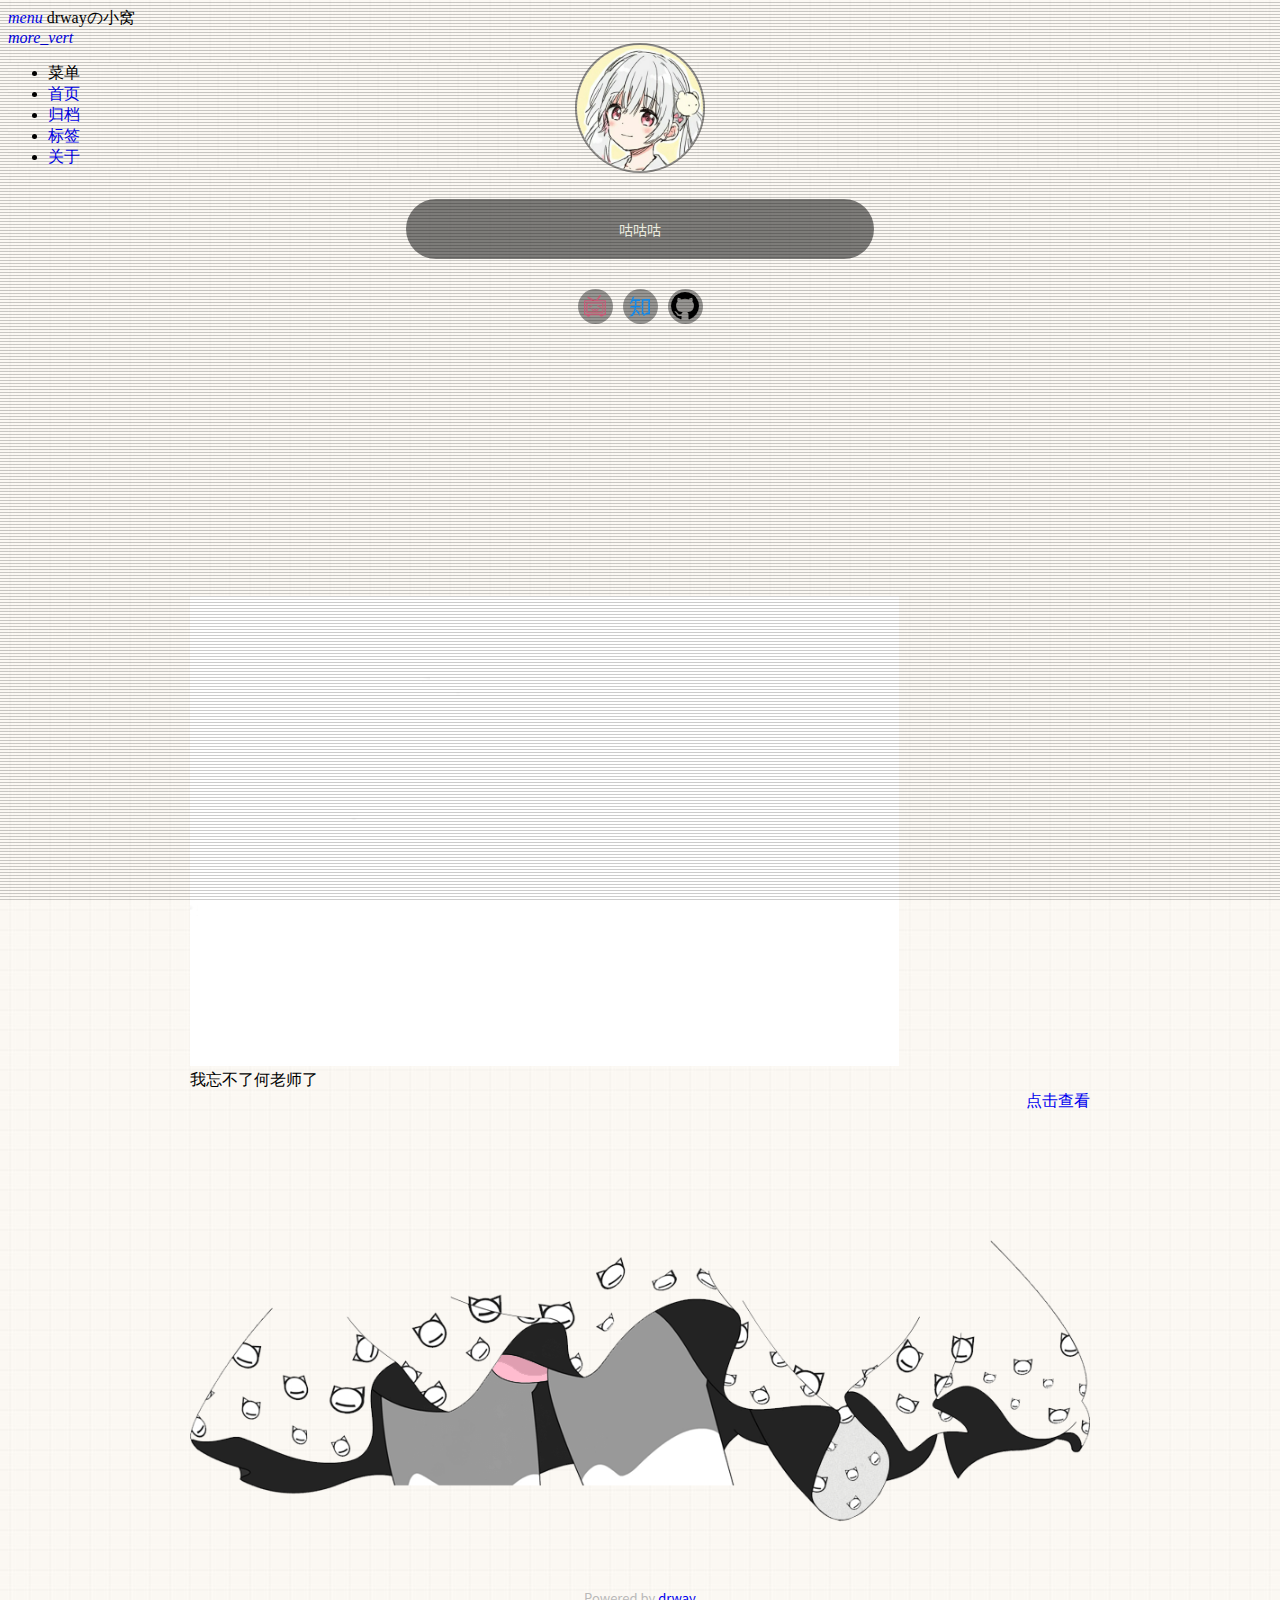
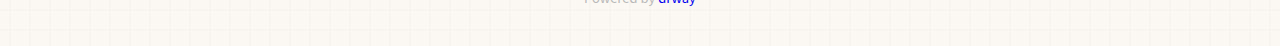
==== index.html @ 42f9bc0c "update from gridea: 2021-07-27 23:20:46" ====
<!DOCTYPE html>
<html lang="en">
<head>
    <meta charset="UTF-8">
    <title>drwayの小窝</title>
    <meta name="viewport" content="width=device-width, initial-scale=1.0,maximum-scale=1.0, user-scalable=no"/>
    <meta http-equiv="X-UA-Compatible" content="IE=edge,chrome=1"/>
    <meta name="renderer" content="webkit">
    <meta http-equiv="Cache-Control" content="no-siteapp"/>
    <link rel="stylesheet" href="/styles/main.css">
    <link rel="stylesheet" href="//cdnjs.loli.net/ajax/libs/mdui/0.4.3/css/mdui.min.css">
    <link rel="stylesheet" href="/media/css/index.css">
    <link rel="stylesheet" href="/media/live2d/css/live2d.css" />
    
    <style>
        #centerbg{
            background-image: url();
        }
    </style>
</head>
<body class=" mdui-loaded">
<header class="mdui-toolbar mdui-color-theme mdui-appbar-fixed mdui-appbar-scroll-toolbar-hide" style="z-index: 1000">
    <a href="javascript:;" mdui-drawer="{target: '#left-drawer',overlay:true}" class="mdui-btn mdui-btn-icon"><i class="mdui-icon material-icons">menu</i></a>
    <span class="mdui-typo-title">drwayの小窝</span>
    <div class="mdui-toolbar-spacer"></div>
<!--    <a href="javascript:history.go(0);" class="mdui-btn mdui-btn-icon"><i class="mdui-icon material-icons">search</i></a>-->
    <a href="javascript:;" class="mdui-btn mdui-btn-icon"><i class="mdui-icon material-icons">more_vert</i></a>
</header>
<div class="meteor">
    <div class="red" style="left:600px;"></div>
    <div class="orange" style="left:700px;"></div>
    <div class="yellow" style="left:900px;"></div>
    <div class="green" style="left:1100px;"></div>
    <div class="cyan" style="left:1260px;"></div>
    <div class="blue" style="left:1400px;"></div>
    <div class="purple" style="left:1500px;"></div>
    <div class="red" style="left:0px;"></div>
    <div class="orange" style="left:100px;"></div>
    <div class="yellow" style="left:300px;"></div>
    <div class="green" style="left:500px;"></div>
    <div class="cyan" style="left:660px;"></div>
    <div class="blue" style="left:800px;"></div>
    <div class="purple" style="left:900px;"></div>
    <div class="red" style="left:1200px;"></div>
    <div class="orange" style="left:1300px;"></div>
    <div class="yellow" style="left:1500px;"></div>
    <div class="green" style="left:1700px;"></div>
    <div class="cyan" style="left:1860px;"></div>
    <div class="blue" style="left:2000px;"></div>
    <div class="purple" style="left:2100px;"></div>
</div>
<div class="mdui-drawer mdui-color-white mdui-drawer-full-height mdui-drawer-close" id="left-drawer">
    <ul class="mdui-list">
        <li class="mdui-subheader">菜单</li>
        
        <li class="mdui-list-item mdui-ripple">
            <a href="/" class="mdui-list-item-content">首页</a>
        </li>
        
        <li class="mdui-list-item mdui-ripple">
            <a href="/archives" class="mdui-list-item-content">归档</a>
        </li>
        
        <li class="mdui-list-item mdui-ripple">
            <a href="/tags" class="mdui-list-item-content">标签</a>
        </li>
        
        <li class="mdui-list-item mdui-ripple">
            <a href="/post/about" class="mdui-list-item-content">关于</a>
        </li>
        
    </ul>
</div>

<div class="headertop filter-grid" style="height: auto">
    <figure id="centerbg" class="centerbg" style="">
        <div class="focusinfo">
            <div class="header-tou">
                <a href=">">
                    <img src="/images/avatar.png">
                </a>
            </div>
            <div class="header-info">
                <p>咕咕咕</p>
            </div>
            <div class="top-social">
                
                
                <li>
                    <a href="https://space.bilibili.com/345876414" target="_blank" class="social-bili" title="bilibili">
                        <div class="www" id="bilibili"></div>
                    </a>
                </li>
                
                
                 
                <li>
                    <a href="https://www.zhihu.com/people/z-w-55" target="_blank" class="social-bili" title="zhihu">
                        <div class="www" id="zhihu"></div>
                    </a>
                </li>
                
                
                
                <li>
                    <a href="https://github.com/drway/" target="_blank" class="social-wangyiyun" title="Twitter">
                        <div class="www" id="github"></div>
                    </a>
                </li>
                
                
                

            </div>
        </div>
    </figure>
</div>
<div class="mdui-container">
    <div class="mdui-row mdui-row-gapless">
        <div class="k-container">
            <div class="head_card-offset"></div>
            <div class="head_card-offset"></div>
            
    <div class="mdui-card">
        <div class="mdui-card-media">
            <img src="https://drway.github.io/media/img/bai.jpg"/>
            <div class="mdui-card-media-covered">
                <div class="mdui-card-primary">
                    <div class="mdui-card-primary-title">我忘不了何老师了</div>
                    <div class="mdui-card-primary-subtitle"></div>
                </div>
                <div class="mdui-card-actions" style="float:right;">
                    <a href="https://drway.github.io/post/wo-wang-bu-liao-he-lao-shi-liao/" class="mdui-btn mdui-ripple mdui-ripple-white">点击查看</a>
                </div>
            </div>
        </div>
    </div>
    <div class="head_card-offset"></div>


        </div>
    </div>
    <div class="mdui-row">
    </div>
</div>
<footer class="mdui-container footer ">
    <div class="head_card-offset"></div>
    <div class="mdui-row mdui-row-gapless">
        <div class="k-container">
            <img width="100%" src="/media/img/skirt.png">
        </div>
    </div>

    <div class="site-info">
        Powered by <a href="https://github.com/drway/" target="_blank">drway</a>
    </div>
</footer>
<div id="landlord" style="left:5px;bottom:0px;">
    <div class="message" style="opacity:0"></div>
    <canvas id="live2d" width="500" height="560" class="live2d"></canvas>
    <div class="live_talk_input_body">
        <div class="live_talk_input_name_body">
            <input name="name" type="text" class="live_talk_name white_input" id="AIuserName" autocomplete="off" placeholder="你的名字" />
        </div>
        <div class="live_talk_input_text_body">
            <input name="talk" type="text" class="live_talk_talk white_input" id="AIuserText" autocomplete="off" placeholder="要和我聊什么呀？"/>
            <button type="button" class="live_talk_send_btn" id="talk_send">发送</button>
        </div>
    </div>
    <input name="live_talk" id="live_talk" value="1" type="hidden" />
    <div class="live_ico_box">
        <div class="live_ico_item type_info" id="showInfoBtn"></div>
        <div class="live_ico_item type_talk" id="showTalkBtn"></div>
        <div class="live_ico_item type_music" id="musicButton"></div>
        <div class="live_ico_item type_youdu" id="youduButton"></div>
        <div class="live_ico_item type_quit" id="hideButton"></div>
        <input name="live_statu_val" id="live_statu_val" value="0" type="hidden" />
        <audio src="" style="display:none;" id="live2d_bgm" data-bgm="0" preload="none"></audio>
        <input name="live2dBGM" value="https://img.apa70.com/123.mp3" type="hidden">
        <input name="live2dBGM" value="https://img.apa70.com/123.mp3" type="hidden">
        <input id="duType" value="douqilai,l2d_caihong" type="hidden">
    </div>
</div>
<div id="open_live2d">召唤伊斯特瓦尔</div>
<script>
    var message_Path = '/media/live2d/';//资源目录，如果目录不对请更改
    var talkAPI = "";//如果有类似图灵机器人的聊天接口请填写接口路径
</script>
<!--<script src="/media/js/jquery-3.3.1.min.js"></script>-->
<script src="//apps.bdimg.com/libs/jquery/2.1.4/jquery.min.js"></script>
<script type="text/javascript" src="/media/live2d/js/live2d.js"></script>
<script type="text/javascript" src="/media/live2d/js/message.js"></script>

</body>
<script src="//cdnjs.loli.net/ajax/libs/mdui/0.4.3/js/mdui.min.js"></script>
<script src="/media/js/index.js"></script>
</html>
---- styles/main.css ----
body {
  background: #edeff0 url(../media/img/bg_01.jpg);
}
a {
  text-decoration: none;
}
.k-container {
  margin: 0 auto;
  width: 100%;
  max-width: 900px;
  flex-shrink: 0;
}
.head_card-offset {
  padding-top: 65px;
}
.site-info {
  position: relative;
  padding: 2.5%;
  text-align: center;
  font-size: 13px;
  color: #B9B9B9;
  font-family: -apple-system, BlinkMacSystemFont, Helvetica Neue, PingFang SC, Microsoft YaHei, Source Han Sans SC, Noto Sans CJK SC, WenQuanYi Micro Hei, sans-serif;
}
.doc-footer-nav {
  height: 96px;
}
.doc-footer-nav-left {
  text-align: left;
}
.doc-footer-nav-left,
.doc-footer-nav-right {
  height: 96px;
}
.doc-footer-nav-text {
  box-sizing: border-box;
  display: inline-block;
  font-size: 20px;
  font-weight: 500;
  -webkit-font-smoothing: antialiased;
  height: 100%;
  line-height: 24px;
  padding-top: 24px;
  width: 100%;
}
.doc-footer-nav-left .mdui-icon {
  float: left;
  margin-right: 10px;
}
.doc-footer-nav-text .mdui-icon {
  padding-top: 23px;
  width: 24px;
}
.doc-footer-nav-text .doc-footer-nav-direction {
  font-size: 15px;
  line-height: 18px;
  margin-bottom: 1px;
  opacity: 0.55;
}
.doc-footer-nav-left .doc-footer-nav-chapter {
  margin-left: 34px;
}
.doc-footer-nav-right .mdui-icon {
  float: right;
  margin-left: 10px;
}
.doc-footer-nav-right {
  text-align: right;
}
.doc-footer-nav-left,
.doc-footer-nav-right {
  height: 96px;
}
.doc-footer-nav-text {
  box-sizing: border-box;
  display: inline-block;
  font-size: 20px;
  font-weight: 500;
  -webkit-font-smoothing: antialiased;
  height: 100%;
  line-height: 24px;
  padding-top: 24px;
  width: 100%;
}
.doc-footer-nav-text .doc-footer-nav-direction {
  font-size: 15px;
  line-height: 18px;
  margin-bottom: 1px;
  opacity: 0.55;
}
.doc-footer-nav-right .doc-footer-nav-chapter {
  margin-right: 34px;
}
---- media/css/index.css ----
.mdui-drawer{
    background-color: #edeff0;
    background: url(../img/bg_01.jpg);
}

.head_card-offset{
    padding-top: 65px;
}

/*.centerbg:before{
    content: ' ';
    position: fixed;
    z-index: -1;
    top: 0;
    right: 0;
    bottom: 0;
    left: 0;
    background: url(../img/centerbg.jpg) center 0 no-repeat;
    background-size: cover;
}*/

.centerbg{
    background-image: url(../img/centerbg.jpg);
    margin:0;
    background-attachment: fixed;
    background-size: cover;
    background-position: 80%;
}

.focusinfo {
    position: relative;
    max-width: 800px;
    padding: 0 10px;
    top: 49.3%;
    left: 50%;
    /*transform: translate(-50%,-50%);*/
    -webkit-transform: translate(-50%, -50%);
    text-align: center;
    z-index: 99;
    /*-webkit-transition: .4s ease all;*/
    /*-moz-transition: .4s ease all;*/
    /*-o-transition: .4s ease all;*/
    transition: .4s ease all;
}

.focusinfo .header-tou img {
    box-shadow: inset 0 0 10px #000;
    padding: 5px;
    opacity: 1;
    transform: rotate(0deg);
    -webkit-transform: rotate(0deg);
    -moz-transform: rotate(0deg);
    -o-transform: rotate(0deg);
    -ms-transform: rotate(0deg);
    transition: all ease 1s;
    -webkit-transition: all ease 1s;
    -moz-transition: all ease 1s;
    -o-transition: all ease 1s;
    width: 130px;
    height: auto;
    padding: 2px;
    border-radius: 100%;
}

.header-info {
    width: 60%;
    margin: auto;
    font-size: 14px;
    color: #EAEADF;
    background: rgba(0, 0, 0, 0.5);
    padding: 15px 25px;
    margin-top: 22px;
    font-family: -apple-system,BlinkMacSystemFont,Helvetica Neue,PingFang SC,Microsoft YaHei,Source Han Sans SC,Noto Sans CJK SC,WenQuanYi Micro Hei,sans-serif;
    letter-spacing: 0;
    line-height: 30px;
    border-radius: 50px;
}

.header-info p {
    margin: 0;
}

.top-social {
    height: 32px;
    margin-top: 30px;
    margin-left: 10px;
    list-style: none;
    display: inline-block;
    font-family: -apple-system,BlinkMacSystemFont,Helvetica Neue,PingFang SC,Microsoft YaHei,Source Han Sans SC,Noto Sans CJK SC,WenQuanYi Micro Hei,sans-serif;
}

.top-social li {
    float: left;
    margin-right: 10px;
}

.www {
    width: 35px;
    height: 35px;
    background: rgba(0,0,0,0.4);
    border-radius: 100%;
}

*{
    box-sizing: border-box;
}

#qq {
    background-image: url(../img/icons.png);
    background-position: -290px -35px;
}

#bilibili {
    background-image: url(../img/icons.png);
    background-position: -150px 0px;
}
#zhihu{
    background-image: url(../img/icons.png);
    background-position: -223px -144px;
}
#steam {
    background-image: url(../img/icons.png);
    background-position: -150px -144px;
}
#weibo{
    background-image: url(../img/icons.png);
    background-position: -185px -70px;
}

#github{
    background-image: url(../img/icons.png);
    background-position: -258px -144px
}

#wangyiyun{
    background-image: url(../img/icons.png);
    background-position: -291px -144px
}

#qidian{
    background-image: url(../img/icons.png);
    background-position: -322px -144px
}

.site-info {
    position: relative;
    padding: 2.5%;
    text-align: center;
    font-size: 13px;
    color: #B9B9B9;
    font-family: -apple-system,BlinkMacSystemFont,Helvetica Neue,PingFang SC,Microsoft YaHei,Source Han Sans SC,Noto Sans CJK SC,WenQuanYi Micro Hei,sans-serif;

}

.headertop.filter-grid::before
{
    content: "";
    position: absolute;
    top: 0;
    bottom: 0;
    left: 0;
    right: 0;
    z-index: 3;
    background-attachment: fixed;
    background-image: url(../img/grid.png);
}

/* 首页流星 */
.meteor {
    width: 100%;
    height: 100vh;
    position: absolute;
    top: 0;
    left: 0;
    overflow: hidden;
}
.meteor div {
    width:4px;
    height:4px;
    position:relative;
    border-radius:4px;
    opacity:0;
    z-index: 11;
}
.meteor div:after {
    width:100px;
    height:100px;
    content:"";
    display:block;
    transform:rotate(45deg);
    position:relative;
    top:-48px;
    left:22px
}
.meteor .red {
    background:#ff3030;
    top:0;
    left:600px;
    animation:meteor 1.95s infinite linear;
    animation-delay:.15s;
}
.meteor .red:after {
    border-left:1px solid #ff3030
}
.meteor .orange {
    background:#cd6600;
    top:30px;
    left:700px;
    animation:meteor 2.25s infinite linear;
    animation-delay:.35s;
}
.meteor .orange:after {
    border-left:1px solid #cd6600
}
.meteor .yellow {
    background:#ffd700;
    top:20px;
    left:900px;
    animation:meteor 2s infinite linear;
    animation-delay:.55s
}
.meteor .yellow:after {
    border-left:1px solid #ffd700
}
.meteor .green {
    background:#7fff00;
    top:0;
    left:1100px;
    animation:meteor 2.3s infinite linear;
    animation-delay:.75s
}
.meteor .green:after {
    border-left:1px solid #7fff00
}
.meteor .cyan {
    background:#6ca6cd;
    top:30px;
    left:1260px;
    animation:meteor 2.05s infinite linear;
    animation-delay:.95s
}
.meteor .cyan:after {
    border-left:1px solid #6ca6cd
}
.meteor .blue {
    background:#4169e1;
    top:40px;
    left:1400px;
    animation:meteor 1.55s infinite linear;
    animation-delay:1.15s
}
.meteor .blue:after {
    border-left:1px solid #4169e1
}
.meteor .purple {
    background:#9932cc;
    top:20px;
    left:1500px;
    animation:meteor 2.3s infinite linear;
    animation-delay:1.85s
}
.meteor .purple:after {
    border-left:1px solid #9932cc
}
@keyframes meteor {
    0% {
        opacity:0;
        transform:scale(0) translate(0, 0)
    }
    50% {
        opacity:1;
        transform:scale(1) translate(-30vh, 30vh)
    }
    100% {
        opacity:0;
        transform:scale(1) translate(-100vh, 100vh)
    }
}

/*
    background-image: url(https://myblogpic.b0.upaiyun.com/2018/04/2018040713220825.jpg);
    height: 973px;
    margin: 0;
    height: 300px;
    background-attachment: scroll;
    background-size: cover;
*/
---- media/live2d/css/live2d.css ----
#landlord {
    user-select: none;
    position: fixed;
    left: 5px;
    bottom: 0;
    width: 250px;
    height: 280px;
    z-index: 10000;
    font-size: 0;
    /*transition: all .3s ease-in-out;*/
	display:none;
}
#open_live2d{
	border: 2px solid rgba(75,127,199,0.9);
    border-radius: 2px;
    background-color: rgba(74, 59, 114,0.9);
	padding:2px 10px;
	color:#fff;
	height:24px;
	line-height:24px;
	font-size:12px;
	position:fixed;
	right:5px;
	bottom:5px;
	z-index:10000;
	cursor:pointer;
	display:none;
}
#showInfoBtn{
 	display:none;
}
#live2d {
	width: 250px;
    height: 280px;
    position: relative;
	z-index:3;
}

.message {
    opacity: 0;
    color: #fff;
	box-sizing: border-box;
    width: 250px;
    height: auto;
    margin: auto;
    padding: 7px;
    bottom: 280px;
    left: 0px;
    text-align: center;
    border: 2px solid rgba(75,127,199,0.9);
    border-radius: 5px;
    background-color: rgba(74, 59, 114,0.9);
    font-size: 13px;
    font-weight: 400;
    text-overflow: ellipsis;
    text-transform: uppercase;
    overflow: hidden;
    position: absolute;
    /*animation-delay: 5s;
    animation-duration: 50s;
    animation-iteration-count: infinite;
    animation-name: shake;
    animation-timing-function: ease-in-out;*/
}
.live_talk_input_body{
	position:absolute;
	bottom:15px;
	left:0;
	width:250px;
	display:none;
	z-index:4;
}
.live_talk_input_text_body{
	width:250px;
	box-sizing:border-box;
	height:28px;
	border: 2px solid rgb(223, 179, 241);
    border-radius: 5px;
    background-color: rgba(74, 59, 114,0.9);
}
.live_talk_input_name_body{
	width:70px;
	box-sizing:border-box;
	height:24px;
	border: 2px solid rgb(223, 179, 241);
    border-radius: 5px;
    background-color: rgba(74, 59, 114,0.9);
	margin-bottom:3px;
}
.live_talk_name{
	background-color:transparent;
	border:0px;
	margin:0;
	width:66px;
	height:20px;
	line-height:20px;
	text-align:center;
	font-size:12px;
	color:#fff;
	outline:none;
	box-sizing:border-box;
	padding:0 3px;
}
.live_talk_talk{
	background-color:transparent;
	border:0px;
	margin:0;
	width:206px;
	height:24px;
	line-height:24px;
	text-align:left;
	font-size:12px;
	color:#fff;
	outline:none;
	box-sizing:border-box;
	padding:0 3px;
	float:left;
}
.live_talk_send_btn{
	background-color:transparent;
	color:#fff;
	border:0px;
	cursor:pointer;
	padding:0 4px;
	border-left:1px solid #fff;
	font-size:12px;
	float:right;
	height:18px;
	line-height:18px;
	outline:none;
	margin:3px 0 0 0;
}
.white_input:-moz-placeholder { /* Mozilla Firefox 4 to 18 */
    color: #E4E4E4;  
	opacity: 1;
}
 
.white_input::-moz-placeholder {  /* Mozilla Firefox 19+*/ 
    color: #E4E4E4;
	opacity: 1;
}
 
.white_input:-ms-input-placeholder {
    color: #E4E4E4;
}
 
.white_input::-webkit-input-placeholder {
    color: #E4E4E4;
}


.hide-button {
    position: absolute;
    top: 10px;
    right: 0;
    /* bottom: 30px; */
    display: none;
    overflow: hidden;
    /* padding: 4px; */
    width: 60px;
    height: 20px;
    border: 1px solid rgba(255,137,255,.4);
    border-radius: 12px;
    background: rgba(255,137,255,.2);
    box-shadow: 0 3px 15px 2px rgba(255,137,255,.4);
    text-align: center;
    font-size: 12px;
    cursor: pointer;
}

.hide-button:hover {
    border: 1px solid #f4a7b9;
    background: #f4f6f8;
}
.live_ico_box{
	width:15px;
	position:absolute;
	z-index:5;
	right:0;
	top:10px;
	opacity:0.9;
}
.live_ico_item{
	width:15px;
	height: 20px;
	cursor:pointer;
	background-position:center center;
	background-repeat:no-repeat;
	background-size:15px;
}
.live_ico_item.type_talk{
	background-image:url(../images/talk.png);
}
.live_ico_item.type_quit{
	background-image:url(../images/quite.png);
}
.live_ico_item.type_info{
	background-image:url(../images/info.png);
}
.live_ico_item.type_music{
	background-image:url(../images/music.png);
}
.live_ico_item.type_youdu{
	background-image:url(../images/youdu.png);
}
.live_ico_item.type_music.play{
	background-image:url(../images/pasue.png);
}
.live_ico_item.type_youdu.doudong{
    -webkit-animation-name: shake-little;
    -ms-animation-name: shake-little;
    animation-name: shake-little;
    -webkit-animation-duration: 100ms;
    -ms-animation-duration: 100ms;
    animation-duration: 100ms;
    -webkit-animation-iteration-count: infinite;
    -ms-animation-iteration-count: infinite;
    animation-iteration-count: infinite;
    -webkit-animation-timing-function: ease-in-out;
    -ms-animation-timing-function: ease-in-out;
    animation-timing-function: ease-in-out;
    -webkit-animation-delay: 0s;
    -ms-animation-delay: 0s;
    animation-delay: 0s;
    -webkit-animation-play-state: running;
    -ms-animation-play-state: running;
    animation-play-state: running
}
.douqilai,.douqilai *{
    animation: shake-it .5s reverse infinite cubic-bezier(0.68, -0.55, 0.27, 1.55);
}
.l2d_caihong{
    animation: rainbow 1.5s infinite;
}
@media (max-width: 860px) {
    #landlord {
        display: none!important;
    }
}

@keyframes shake {
    2% {
        transform: translate(0.5px, -1.5px) rotate(-0.5deg);
    }

    4% {
        transform: translate(0.5px, 1.5px) rotate(1.5deg);
    }

    6% {
        transform: translate(1.5px, 1.5px) rotate(1.5deg);
    }

    8% {
        transform: translate(2.5px, 1.5px) rotate(0.5deg);
    }

    10% {
        transform: translate(0.5px, 2.5px) rotate(0.5deg);
    }

    12% {
        transform: translate(1.5px, 1.5px) rotate(0.5deg);
    }

    14% {
        transform: translate(0.5px, 0.5px) rotate(0.5deg);
    }

    16% {
        transform: translate(-1.5px, -0.5px) rotate(1.5deg);
    }

    18% {
        transform: translate(0.5px, 0.5px) rotate(1.5deg);
    }

    20% {
        transform: translate(2.5px, 2.5px) rotate(1.5deg);
    }

    22% {
        transform: translate(0.5px, -1.5px) rotate(1.5deg);
    }

    24% {
        transform: translate(-1.5px, 1.5px) rotate(-0.5deg);
    }

    26% {
        transform: translate(1.5px, 0.5px) rotate(1.5deg);
    }

    28% {
        transform: translate(-0.5px, -0.5px) rotate(-0.5deg);
    }

    30% {
        transform: translate(1.5px, -0.5px) rotate(-0.5deg);
    }

    32% {
        transform: translate(2.5px, -1.5px) rotate(1.5deg);
    }

    34% {
        transform: translate(2.5px, 2.5px) rotate(-0.5deg);
    }

    36% {
        transform: translate(0.5px, -1.5px) rotate(0.5deg);
    }

    38% {
        transform: translate(2.5px, -0.5px) rotate(-0.5deg);
    }

    40% {
        transform: translate(-0.5px, 2.5px) rotate(0.5deg);
    }

    42% {
        transform: translate(-1.5px, 2.5px) rotate(0.5deg);
    }

    44% {
        transform: translate(-1.5px, 1.5px) rotate(0.5deg);
    }

    46% {
        transform: translate(1.5px, -0.5px) rotate(-0.5deg);
    }

    48% {
        transform: translate(2.5px, -0.5px) rotate(0.5deg);
    }

    50% {
        transform: translate(-1.5px, 1.5px) rotate(0.5deg);
    }

    52% {
        transform: translate(-0.5px, 1.5px) rotate(0.5deg);
    }

    54% {
        transform: translate(-1.5px, 1.5px) rotate(0.5deg);
    }

    56% {
        transform: translate(0.5px, 2.5px) rotate(1.5deg);
    }

    58% {
        transform: translate(2.5px, 2.5px) rotate(0.5deg);
    }

    60% {
        transform: translate(2.5px, -1.5px) rotate(1.5deg);
    }

    62% {
        transform: translate(-1.5px, 0.5px) rotate(1.5deg);
    }

    64% {
        transform: translate(-1.5px, 1.5px) rotate(1.5deg);
    }

    66% {
        transform: translate(0.5px, 2.5px) rotate(1.5deg);
    }

    68% {
        transform: translate(2.5px, -1.5px) rotate(1.5deg);
    }

    70% {
        transform: translate(2.5px, 2.5px) rotate(0.5deg);
    }

    72% {
        transform: translate(-0.5px, -1.5px) rotate(1.5deg);
    }

    74% {
        transform: translate(-1.5px, 2.5px) rotate(1.5deg);
    }

    76% {
        transform: translate(-1.5px, 2.5px) rotate(1.5deg);
    }

    78% {
        transform: translate(-1.5px, 2.5px) rotate(0.5deg);
    }

    80% {
        transform: translate(-1.5px, 0.5px) rotate(-0.5deg);
    }

    82% {
        transform: translate(-1.5px, 0.5px) rotate(-0.5deg);
    }

    84% {
        transform: translate(-0.5px, 0.5px) rotate(1.5deg);
    }

    86% {
        transform: translate(2.5px, 1.5px) rotate(0.5deg);
    }

    88% {
        transform: translate(-1.5px, 0.5px) rotate(1.5deg);
    }

    90% {
        transform: translate(-1.5px, -0.5px) rotate(-0.5deg);
    }

    92% {
        transform: translate(-1.5px, -1.5px) rotate(1.5deg);
    }

    94% {
        transform: translate(0.5px, 0.5px) rotate(-0.5deg);
    }

    96% {
        transform: translate(2.5px, -0.5px) rotate(-0.5deg);
    }

    98% {
        transform: translate(-1.5px, -1.5px) rotate(-0.5deg);
    }

    0%, 100% {
        transform: translate(0, 0) rotate(0);
    }
}

@keyframes quan {
      0%   { transform:rotate(0);
             animation-timing-function:linear; }
      100% { transform:rotate(360deg); }
}
@-webkit-keyframes quan {
      0%   { -webkit-transform:rotate(0);
             -webkit-animation-timing-function:linear; }
      100% { -webkit-transform:rotate(360deg); }
}
@-moz-keyframes quan {
      0%   { -moz-transform:rotate(0);
             -moz-animation-timing-function:linear; }
      100% { -moz-transform:rotate(360deg); }
}
@-o-keyframes quan {
      0%   { -o-transform:rotate(0);
             -o-animation-timing-function:linear; }
      100% { -o-transform:rotate(360deg); }
}
@-ms-keyframes quan {
      0%   { -ms-transform:rotate(0);
             -ms-animation-timing-function:linear; }
      100% { -ms-transform:rotate(360deg); }
}
@-webkit-keyframes shake-little {
    0% {
        -webkit-transform: translate(0px, 0px) rotate(0deg)
    }
    2% {
        -webkit-transform: translate(-1px, 0px) rotate(-0.5deg)
    }
    4% {
        -webkit-transform: translate(-1px, -1px) rotate(-0.5deg)
    }
    6% {
        -webkit-transform: translate(-1px, -1px) rotate(-0.5deg)
    }
    8% {
        -webkit-transform: translate(0px, 0px) rotate(-0.5deg)
    }
    10% {
        -webkit-transform: translate(0px, -1px) rotate(-0.5deg)
    }
    12% {
        -webkit-transform: translate(-1px, 0px) rotate(-0.5deg)
    }
    14% {
        -webkit-transform: translate(-1px, -1px) rotate(-0.5deg)
    }
    16% {
        -webkit-transform: translate(0px, 0px) rotate(-0.5deg)
    }
    18% {
        -webkit-transform: translate(-1px, -1px) rotate(-0.5deg)
    }
    20% {
        -webkit-transform: translate(-1px, -1px) rotate(-0.5deg)
    }
    22% {
        -webkit-transform: translate(0px, -1px) rotate(-0.5deg)
    }
    24% {
        -webkit-transform: translate(0px, 0px) rotate(-0.5deg)
    }
    26% {
        -webkit-transform: translate(-1px, -1px) rotate(-0.5deg)
    }
    28% {
        -webkit-transform: translate(-1px, -1px) rotate(-0.5deg)
    }
    30% {
        -webkit-transform: translate(-1px, -1px) rotate(-0.5deg)
    }
    32% {
        -webkit-transform: translate(0px, -1px) rotate(-0.5deg)
    }
    34% {
        -webkit-transform: translate(-1px, -1px) rotate(-0.5deg)
    }
    36% {
        -webkit-transform: translate(0px, -1px) rotate(-0.5deg)
    }
    38% {
        -webkit-transform: translate(-1px, 0px) rotate(-0.5deg)
    }
    40% {
        -webkit-transform: translate(0px, 0px) rotate(-0.5deg)
    }
    42% {
        -webkit-transform: translate(-1px, -1px) rotate(-0.5deg)
    }
    44% {
        -webkit-transform: translate(-1px, 0px) rotate(-0.5deg)
    }
    46% {
        -webkit-transform: translate(0px, 0px) rotate(-0.5deg)
    }
    48% {
        -webkit-transform: translate(-1px, -1px) rotate(-0.5deg)
    }
    50% {
        -webkit-transform: translate(0px, 0px) rotate(-0.5deg)
    }
    52% {
        -webkit-transform: translate(0px, 0px) rotate(-0.5deg)
    }
    54% {
        -webkit-transform: translate(0px, 0px) rotate(-0.5deg)
    }
    56% {
        -webkit-transform: translate(-1px, 0px) rotate(-0.5deg)
    }
    58% {
        -webkit-transform: translate(0px, -1px) rotate(-0.5deg)
    }
    60% {
        -webkit-transform: translate(-1px, -1px) rotate(-0.5deg)
    }
    62% {
        -webkit-transform: translate(-1px, -1px) rotate(-0.5deg)
    }
    64% {
        -webkit-transform: translate(-1px, 0px) rotate(-0.5deg)
    }
    66% {
        -webkit-transform: translate(0px, 0px) rotate(-0.5deg)
    }
    68% {
        -webkit-transform: translate(-1px, 0px) rotate(-0.5deg)
    }
    70% {
        -webkit-transform: translate(0px, -1px) rotate(-0.5deg)
    }
    72% {
        -webkit-transform: translate(0px, -1px) rotate(-0.5deg)
    }
    74% {
        -webkit-transform: translate(-1px, -1px) rotate(-0.5deg)
    }
    76% {
        -webkit-transform: translate(0px, 0px) rotate(-0.5deg)
    }
    78% {
        -webkit-transform: translate(0px, -1px) rotate(-0.5deg)
    }
    80% {
        -webkit-transform: translate(0px, -1px) rotate(-0.5deg)
    }
    82% {
        -webkit-transform: translate(-1px, 0px) rotate(-0.5deg)
    }
    84% {
        -webkit-transform: translate(-1px, 0px) rotate(-0.5deg)
    }
    86% {
        -webkit-transform: translate(0px, 0px) rotate(-0.5deg)
    }
    88% {
        -webkit-transform: translate(0px, 0px) rotate(-0.5deg)
    }
    90% {
        -webkit-transform: translate(-1px, -1px) rotate(-0.5deg)
    }
    92% {
        -webkit-transform: translate(0px, 0px) rotate(-0.5deg)
    }
    94% {
        -webkit-transform: translate(0px, 0px) rotate(-0.5deg)
    }
    96% {
        -webkit-transform: translate(-1px, -1px) rotate(-0.5deg)
    }
    98% {
        -webkit-transform: translate(0px, 0px) rotate(-0.5deg)
    }
}
@-ms-keyframes shake-little {
    0% {
        -ms-transform: translate(0px, 0px) rotate(0deg)
    }
    2% {
        -ms-transform: translate(0px, 0px) rotate(-0.5deg)
    }
    4% {
        -ms-transform: translate(0px, 0px) rotate(-0.5deg)
    }
    6% {
        -ms-transform: translate(-1px, 0px) rotate(-0.5deg)
    }
    8% {
        -ms-transform: translate(0px, -1px) rotate(-0.5deg)
    }
    10% {
        -ms-transform: translate(0px, 0px) rotate(-0.5deg)
    }
    12% {
        -ms-transform: translate(0px, -1px) rotate(-0.5deg)
    }
    14% {
        -ms-transform: translate(0px, -1px) rotate(-0.5deg)
    }
    16% {
        -ms-transform: translate(0px, 0px) rotate(-0.5deg)
    }
    18% {
        -ms-transform: translate(0px, 0px) rotate(-0.5deg)
    }
    20% {
        -ms-transform: translate(-1px, 0px) rotate(-0.5deg)
    }
    22% {
        -ms-transform: translate(-1px, -1px) rotate(-0.5deg)
    }
    24% {
        -ms-transform: translate(-1px, 0px) rotate(-0.5deg)
    }
    26% {
        -ms-transform: translate(-1px, 0px) rotate(-0.5deg)
    }
    28% {
        -ms-transform: translate(0px, -1px) rotate(-0.5deg)
    }
    30% {
        -ms-transform: translate(0px, -1px) rotate(-0.5deg)
    }
    32% {
        -ms-transform: translate(0px, -1px) rotate(-0.5deg)
    }
    34% {
        -ms-transform: translate(0px, -1px) rotate(-0.5deg)
    }
    36% {
        -ms-transform: translate(0px, -1px) rotate(-0.5deg)
    }
    38% {
        -ms-transform: translate(-1px, 0px) rotate(-0.5deg)
    }
    40% {
        -ms-transform: translate(0px, -1px) rotate(-0.5deg)
    }
    42% {
        -ms-transform: translate(-1px, -1px) rotate(-0.5deg)
    }
    44% {
        -ms-transform: translate(-1px, -1px) rotate(-0.5deg)
    }
    46% {
        -ms-transform: translate(0px, -1px) rotate(-0.5deg)
    }
    48% {
        -ms-transform: translate(0px, -1px) rotate(-0.5deg)
    }
    50% {
        -ms-transform: translate(-1px, 0px) rotate(-0.5deg)
    }
    52% {
        -ms-transform: translate(-1px, -1px) rotate(-0.5deg)
    }
    54% {
        -ms-transform: translate(-1px, 0px) rotate(-0.5deg)
    }
    56% {
        -ms-transform: translate(0px, -1px) rotate(-0.5deg)
    }
    58% {
        -ms-transform: translate(0px, -1px) rotate(-0.5deg)
    }
    60% {
        -ms-transform: translate(-1px, 0px) rotate(-0.5deg)
    }
    62% {
        -ms-transform: translate(0px, -1px) rotate(-0.5deg)
    }
    64% {
        -ms-transform: translate(-1px, 0px) rotate(-0.5deg)
    }
    66% {
        -ms-transform: translate(-1px, -1px) rotate(-0.5deg)
    }
    68% {
        -ms-transform: translate(0px, 0px) rotate(-0.5deg)
    }
    70% {
        -ms-transform: translate(-1px, 0px) rotate(-0.5deg)
    }
    72% {
        -ms-transform: translate(-1px, 0px) rotate(-0.5deg)
    }
    74% {
        -ms-transform: translate(-1px, -1px) rotate(-0.5deg)
    }
    76% {
        -ms-transform: translate(-1px, 0px) rotate(-0.5deg)
    }
    78% {
        -ms-transform: translate(-1px, 0px) rotate(-0.5deg)
    }
    80% {
        -ms-transform: translate(0px, -1px) rotate(-0.5deg)
    }
    82% {
        -ms-transform: translate(-1px, -1px) rotate(-0.5deg)
    }
    84% {
        -ms-transform: translate(0px, -1px) rotate(-0.5deg)
    }
    86% {
        -ms-transform: translate(0px, -1px) rotate(-0.5deg)
    }
    88% {
        -ms-transform: translate(0px, -1px) rotate(-0.5deg)
    }
    90% {
        -ms-transform: translate(-1px, -1px) rotate(-0.5deg)
    }
    92% {
        -ms-transform: translate(0px, 0px) rotate(-0.5deg)
    }
    94% {
        -ms-transform: translate(0px, -1px) rotate(-0.5deg)
    }
    96% {
        -ms-transform: translate(-1px, 0px) rotate(-0.5deg)
    }
    98% {
        -ms-transform: translate(0px, -1px) rotate(-0.5deg)
    }
}
@keyframes shake-little {
    0% {
        transform: translate(0px, 0px) rotate(0deg)
    }
    2% {
        transform: translate(-1px, -1px) rotate(-0.5deg)
    }
    4% {
        transform: translate(-1px, -1px) rotate(-0.5deg)
    }
    6% {
        transform: translate(0px, 0px) rotate(-0.5deg)
    }
    8% {
        transform: translate(0px, -1px) rotate(-0.5deg)
    }
    10% {
        transform: translate(-1px, -1px) rotate(-0.5deg)
    }
    12% {
        transform: translate(0px, 0px) rotate(-0.5deg)
    }
    14% {
        transform: translate(0px, 0px) rotate(-0.5deg)
    }
    16% {
        transform: translate(0px, -1px) rotate(-0.5deg)
    }
    18% {
        transform: translate(0px, 0px) rotate(-0.5deg)
    }
    20% {
        transform: translate(-1px, -1px) rotate(-0.5deg)
    }
    22% {
        transform: translate(-1px, -1px) rotate(-0.5deg)
    }
    24% {
        transform: translate(-1px, -1px) rotate(-0.5deg)
    }
    26% {
        transform: translate(-1px, 0px) rotate(-0.5deg)
    }
    28% {
        transform: translate(0px, -1px) rotate(-0.5deg)
    }
    30% {
        transform: translate(0px, -1px) rotate(-0.5deg)
    }
    32% {
        transform: translate(0px, 0px) rotate(-0.5deg)
    }
    34% {
        transform: translate(0px, -1px) rotate(-0.5deg)
    }
    36% {
        transform: translate(-1px, 0px) rotate(-0.5deg)
    }
    38% {
        transform: translate(-1px, -1px) rotate(-0.5deg)
    }
    40% {
        transform: translate(0px, 0px) rotate(-0.5deg)
    }
    42% {
        transform: translate(-1px, -1px) rotate(-0.5deg)
    }
    44% {
        transform: translate(-1px, 0px) rotate(-0.5deg)
    }
    46% {
        transform: translate(-1px, -1px) rotate(-0.5deg)
    }
    48% {
        transform: translate(0px, -1px) rotate(-0.5deg)
    }
    50% {
        transform: translate(0px, -1px) rotate(-0.5deg)
    }
    52% {
        transform: translate(0px, 0px) rotate(-0.5deg)
    }
    54% {
        transform: translate(-1px, 0px) rotate(-0.5deg)
    }
    56% {
        transform: translate(0px, 0px) rotate(-0.5deg)
    }
    58% {
        transform: translate(0px, 0px) rotate(-0.5deg)
    }
    60% {
        transform: translate(0px, 0px) rotate(-0.5deg)
    }
    62% {
        transform: translate(0px, -1px) rotate(-0.5deg)
    }
    64% {
        transform: translate(0px, 0px) rotate(-0.5deg)
    }
    66% {
        transform: translate(-1px, -1px) rotate(-0.5deg)
    }
    68% {
        transform: translate(0px, -1px) rotate(-0.5deg)
    }
    70% {
        transform: translate(0px, 0px) rotate(-0.5deg)
    }
    72% {
        transform: translate(-1px, -1px) rotate(-0.5deg)
    }
    74% {
        transform: translate(-1px, -1px) rotate(-0.5deg)
    }
    76% {
        transform: translate(-1px, 0px) rotate(-0.5deg)
    }
    78% {
        transform: translate(0px, 0px) rotate(-0.5deg)
    }
    80% {
        transform: translate(0px, -1px) rotate(-0.5deg)
    }
    82% {
        transform: translate(-1px, 0px) rotate(-0.5deg)
    }
    84% {
        transform: translate(-1px, -1px) rotate(-0.5deg)
    }
    86% {
        transform: translate(0px, -1px) rotate(-0.5deg)
    }
    88% {
        transform: translate(0px, 0px) rotate(-0.5deg)
    }
    90% {
        transform: translate(-1px, -1px) rotate(-0.5deg)
    }
    92% {
        transform: translate(-1px, 0px) rotate(-0.5deg)
    }
    94% {
        transform: translate(-1px, 0px) rotate(-0.5deg)
    }
    96% {
        transform: translate(0px, -1px) rotate(-0.5deg)
    }
    98% {
        transform: translate(0px, -1px) rotate(-0.5deg)
    }
}
@keyframes shake-it{
    0%{
        text-shadow: 0 0 rgba(0, 255, 255, .5), 0 0 rgba(255, 0, 0, .5);
    }
    25%{
        text-shadow: -2px 0 rgba(0, 255, 255, .5), 2px 0 rgba(255, 0, 0, .5);
    }
    50%{
        text-shadow: -5px 0 rgba(0, 255, 255, .5), 3px 0 rgba(255, 0, 0, .5);
    }
    100%{
        text-shadow: 3px 0 rgba(0, 255, 255, .5), 5px 0 rgba(255, 0, 0, .5);
    }
}
@keyframes rainbow {
    100% { filter: hue-rotate(360deg); }
}
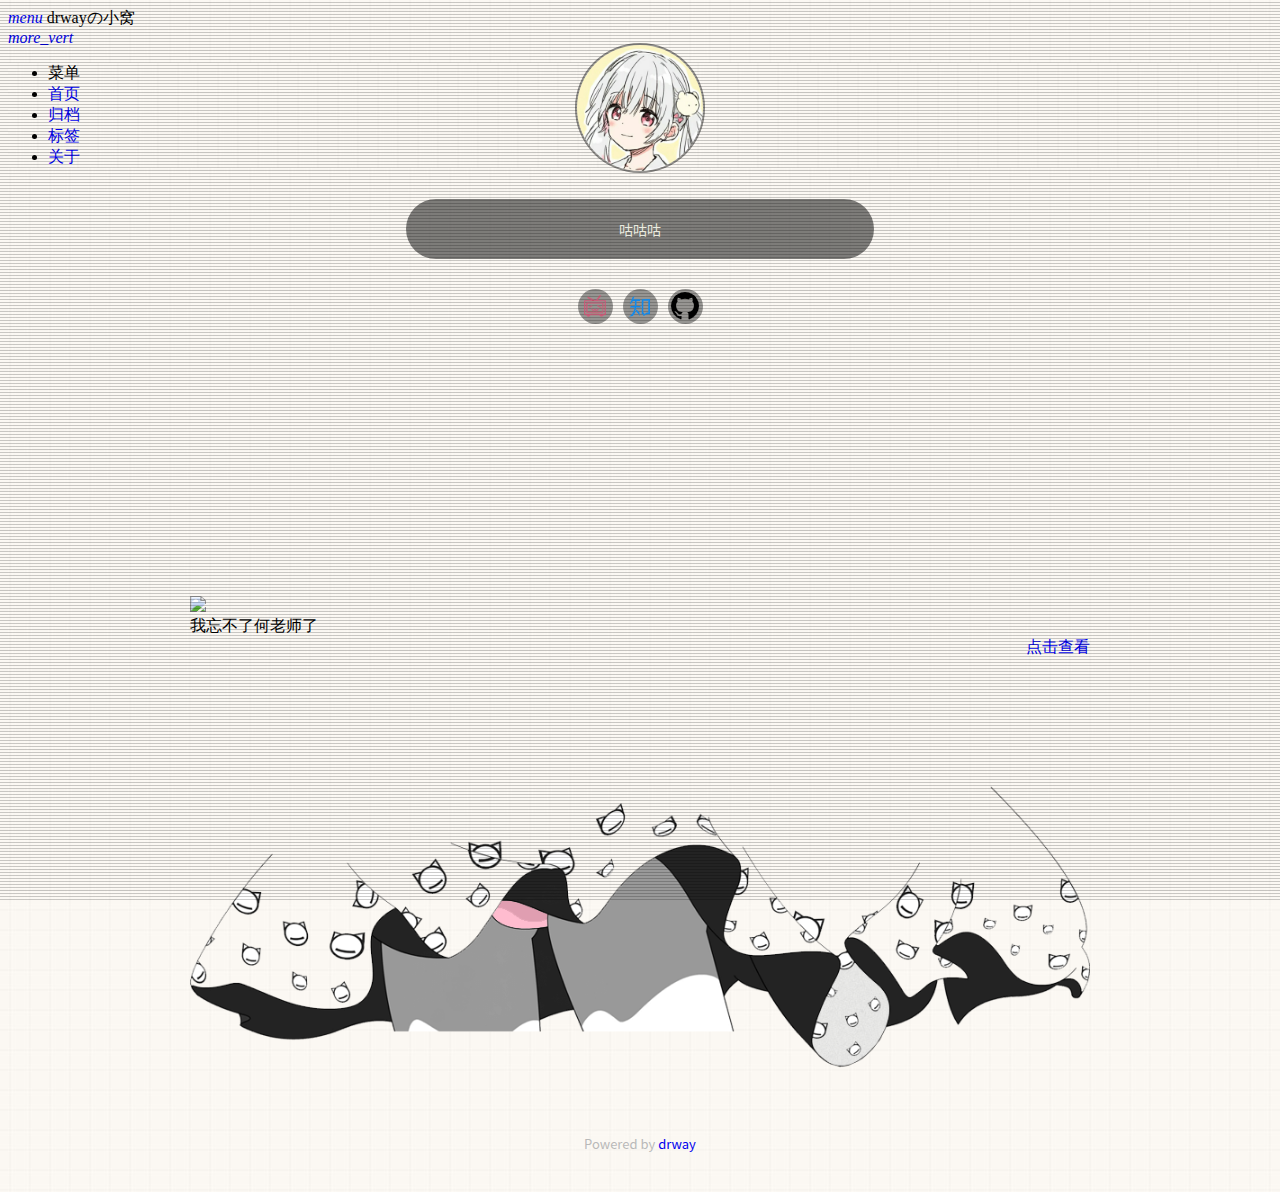
==== commit 7ad98513: "update from gridea: 2021-07-27 23:55:26" ====
--- a/index.html
+++ b/index.html
@@ -14,7 +14,7 @@
     
     <style>
         #centerbg{
-            background-image: url();
+            background-image: url(https://ps.ssl.qhmsg.com/t02ea4930c79f0d42db.jpg);
         }
     </style>
 </head>
@@ -123,7 +123,7 @@
             
     <div class="mdui-card">
         <div class="mdui-card-media">
-            <img src="https://drway.github.io/media/img/bai.jpg"/>
+            <img src="https://cdn.luogu.com.cn/upload/image_hosting/kagcfi2w.png"/>
             <div class="mdui-card-media-covered">
                 <div class="mdui-card-primary">
                     <div class="mdui-card-primary-title">我忘不了何老师了</div>
--- a/styles/main.css
+++ b/styles/main.css
@@ -90,3 +90,7 @@
 .doc-footer-nav-right .doc-footer-nav-chapter {
   margin-right: 34px;
 }
+
+    .header {background-image: url(https://ps.ssl.qhmsg.com/t02ea4930c79f0d42db.jpg);}
+    .index-img{ background-image: url(https://ps.ssl.qhmsg.com/t02ea4930c79f0d42db.jpg);}
+    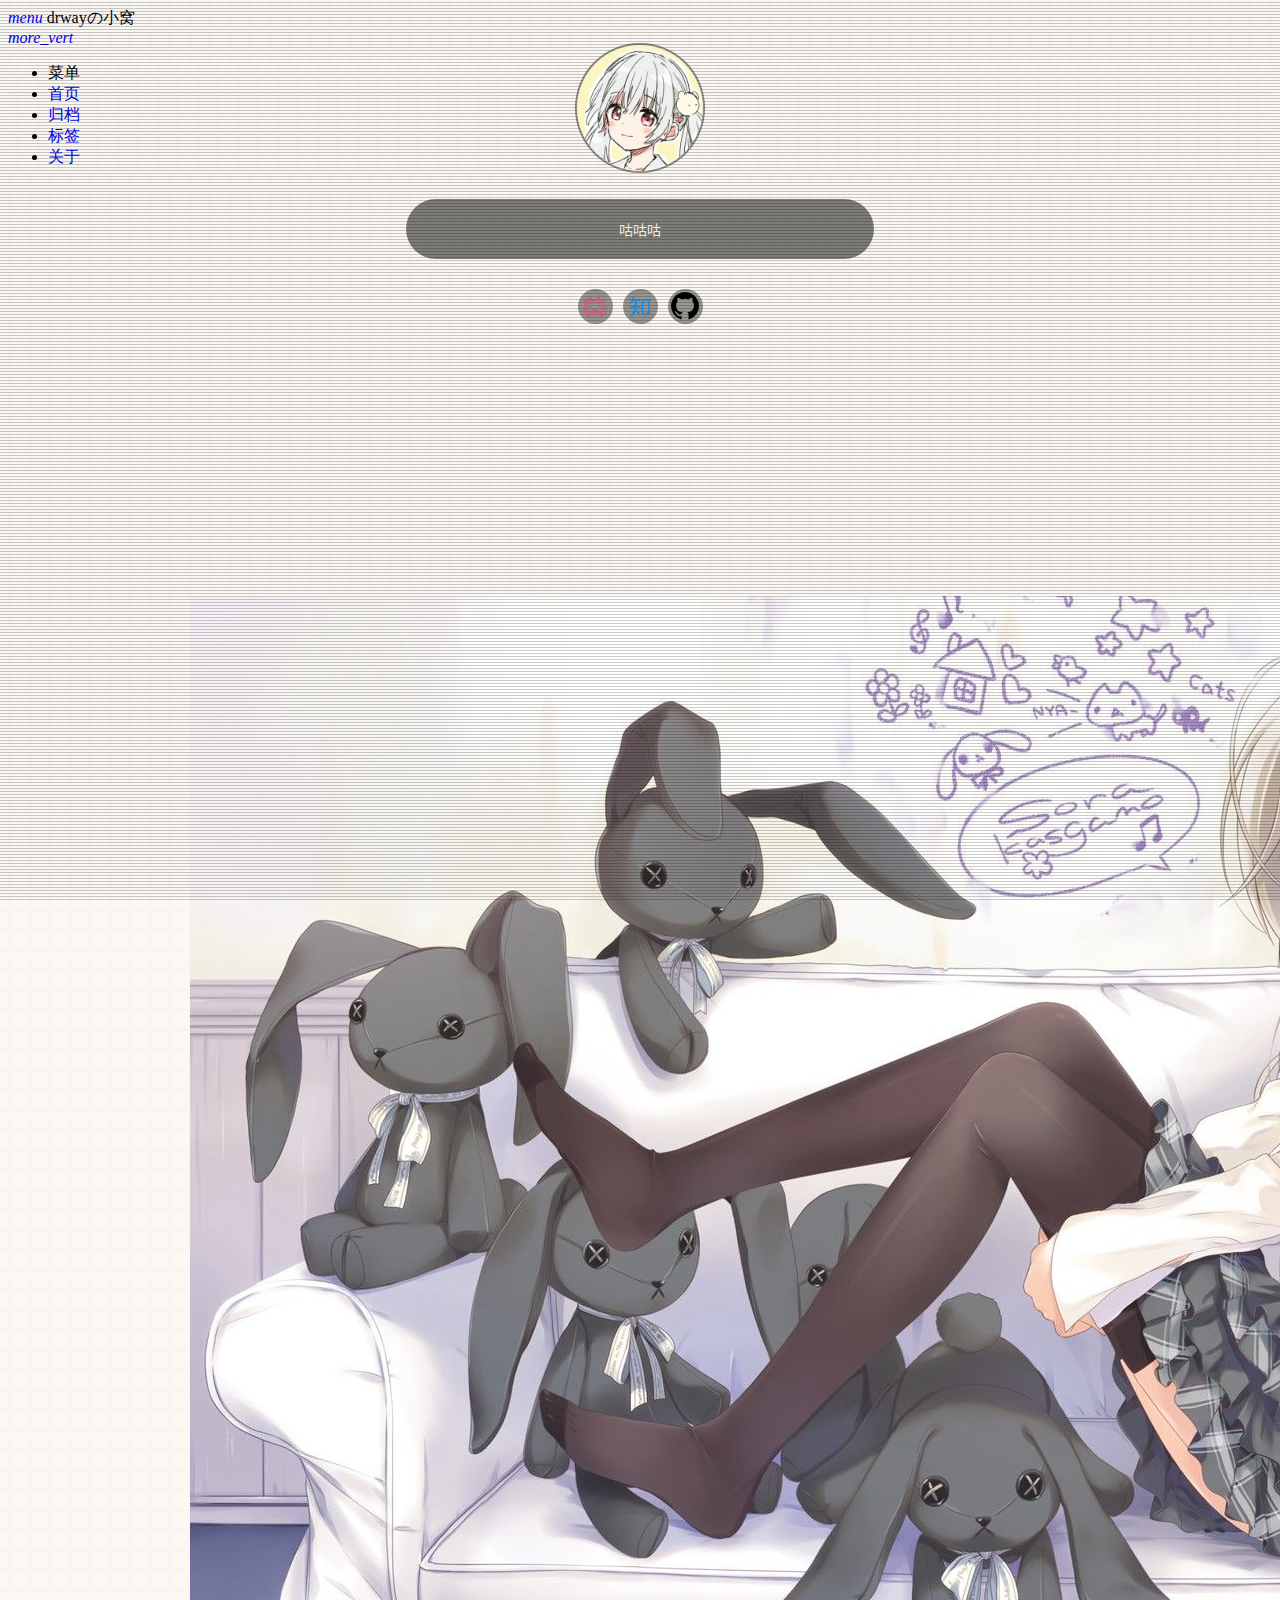
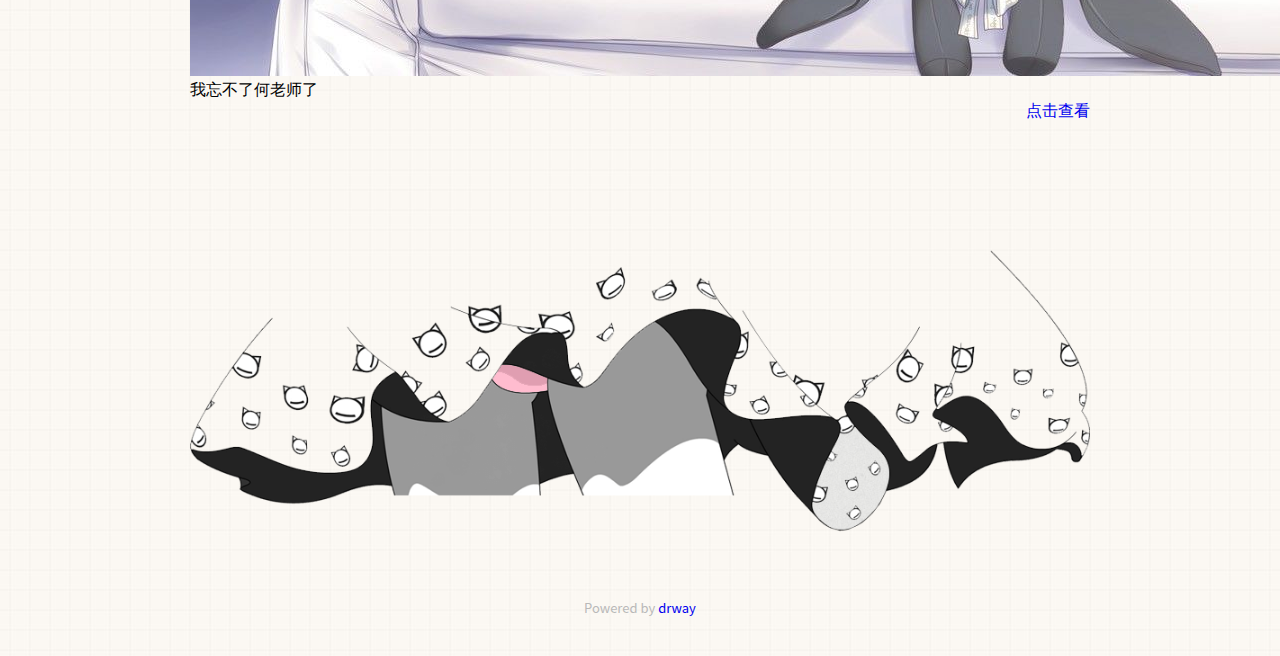
==== commit 06227d01: "update from gridea: 2021-07-27 23:56:49" ====
--- a/index.html
+++ b/index.html
@@ -123,7 +123,7 @@
             
     <div class="mdui-card">
         <div class="mdui-card-media">
-            <img src="https://cdn.luogu.com.cn/upload/image_hosting/kagcfi2w.png"/>
+            <img src="https://drway.github.io/post-images/wo-wang-bu-liao-he-lao-shi-liao.png"/>
             <div class="mdui-card-media-covered">
                 <div class="mdui-card-primary">
                     <div class="mdui-card-primary-title">我忘不了何老师了</div>
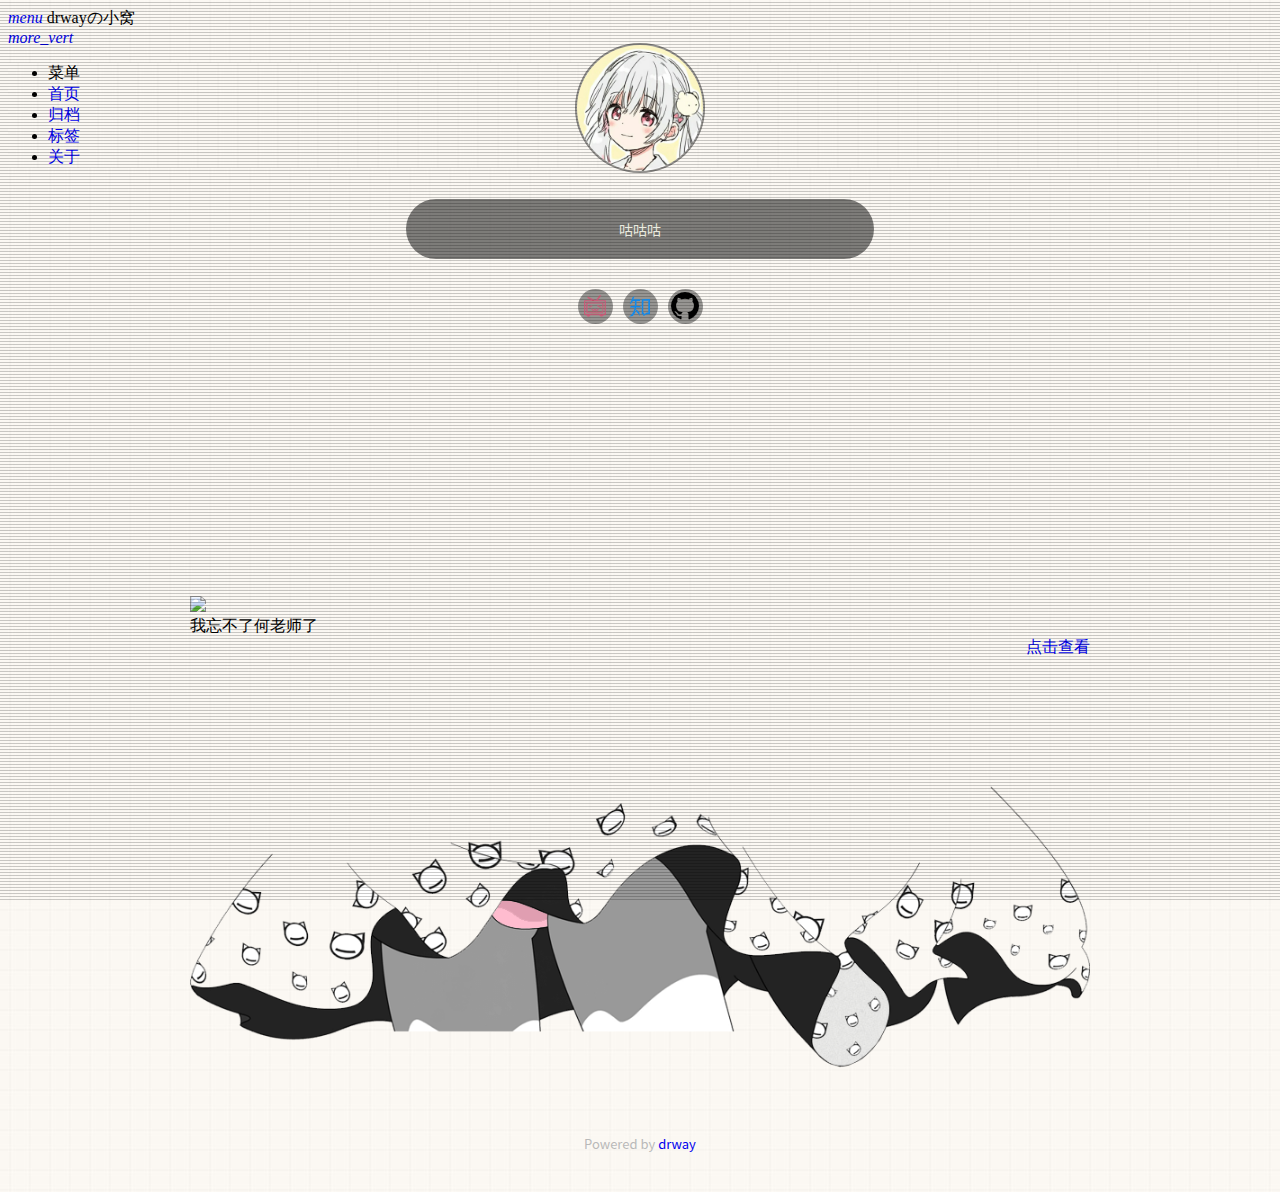
==== commit 5baeb545: "update from gridea: 2021-07-28 21:20:28" ====
--- a/index.html
+++ b/index.html
@@ -123,7 +123,7 @@
             
     <div class="mdui-card">
         <div class="mdui-card-media">
-            <img src="https://drway.github.io/post-images/wo-wang-bu-liao-he-lao-shi-liao.png"/>
+            <img src="http://cdn.u1.huluxia.com/g4/M01/2C/D1/rBAAdmEArHOAemrnACoq6eBOsBM647.png"/>
             <div class="mdui-card-media-covered">
                 <div class="mdui-card-primary">
                     <div class="mdui-card-primary-title">我忘不了何老师了</div>
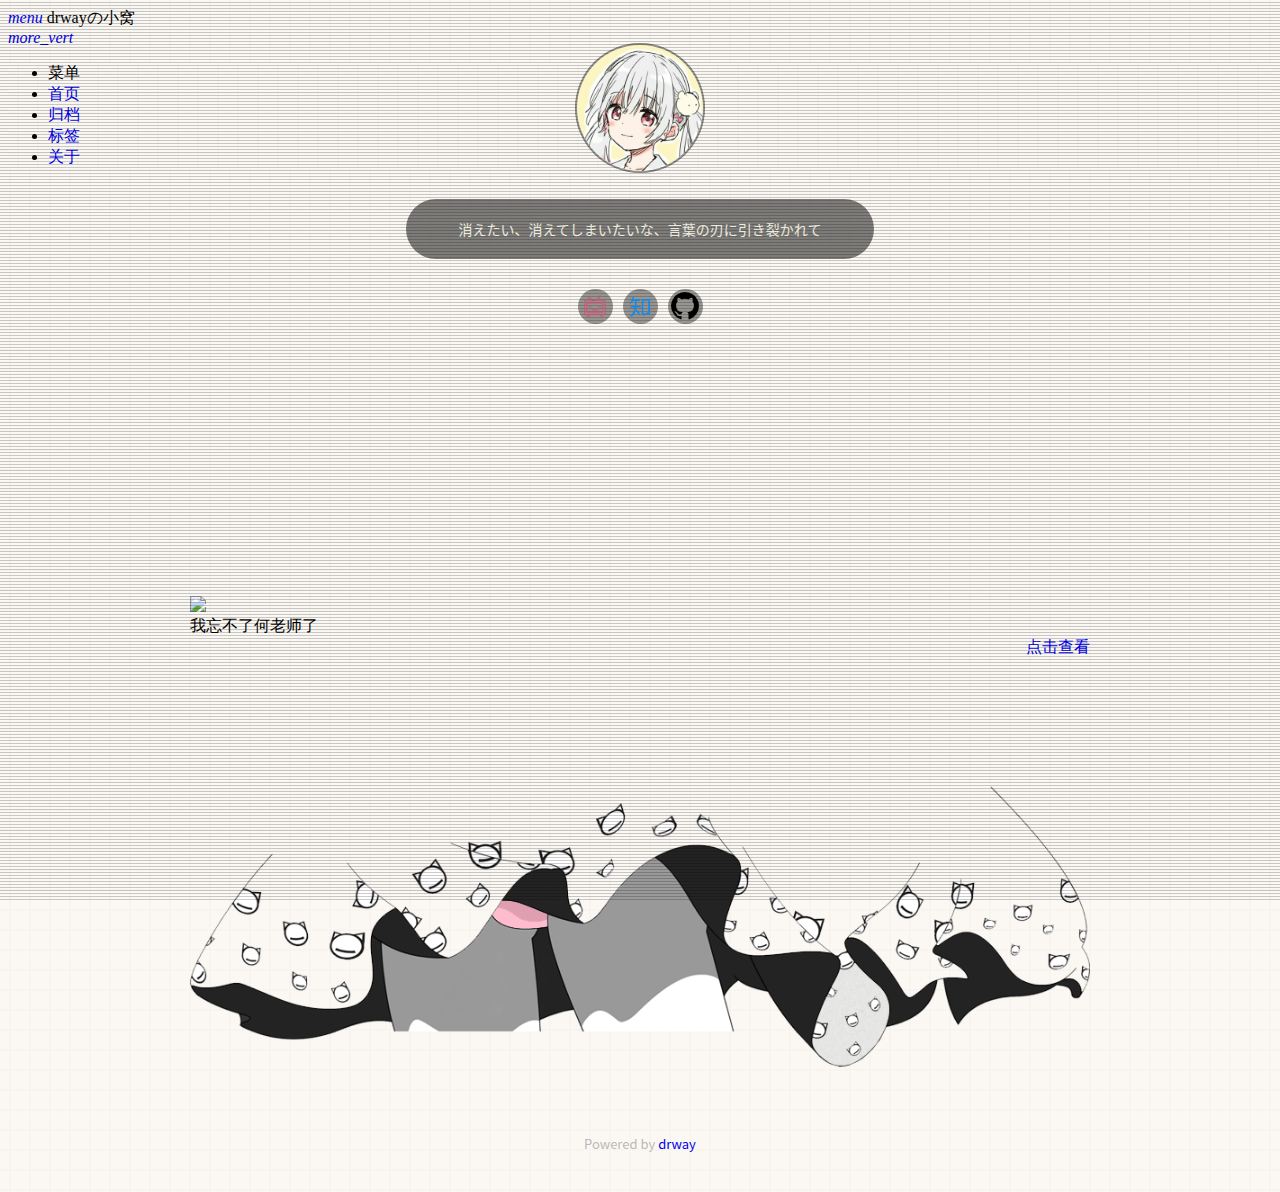
==== commit 13be7f06: "update from gridea: 2021-07-28 21:30:50" ====
--- a/index.html
+++ b/index.html
@@ -81,7 +81,7 @@
                 </a>
             </div>
             <div class="header-info">
-                <p>咕咕咕</p>
+                <p>消えたい、消えてしまいたいな、言葉の刃に引き裂かれて</p>
             </div>
             <div class="top-social">
                 
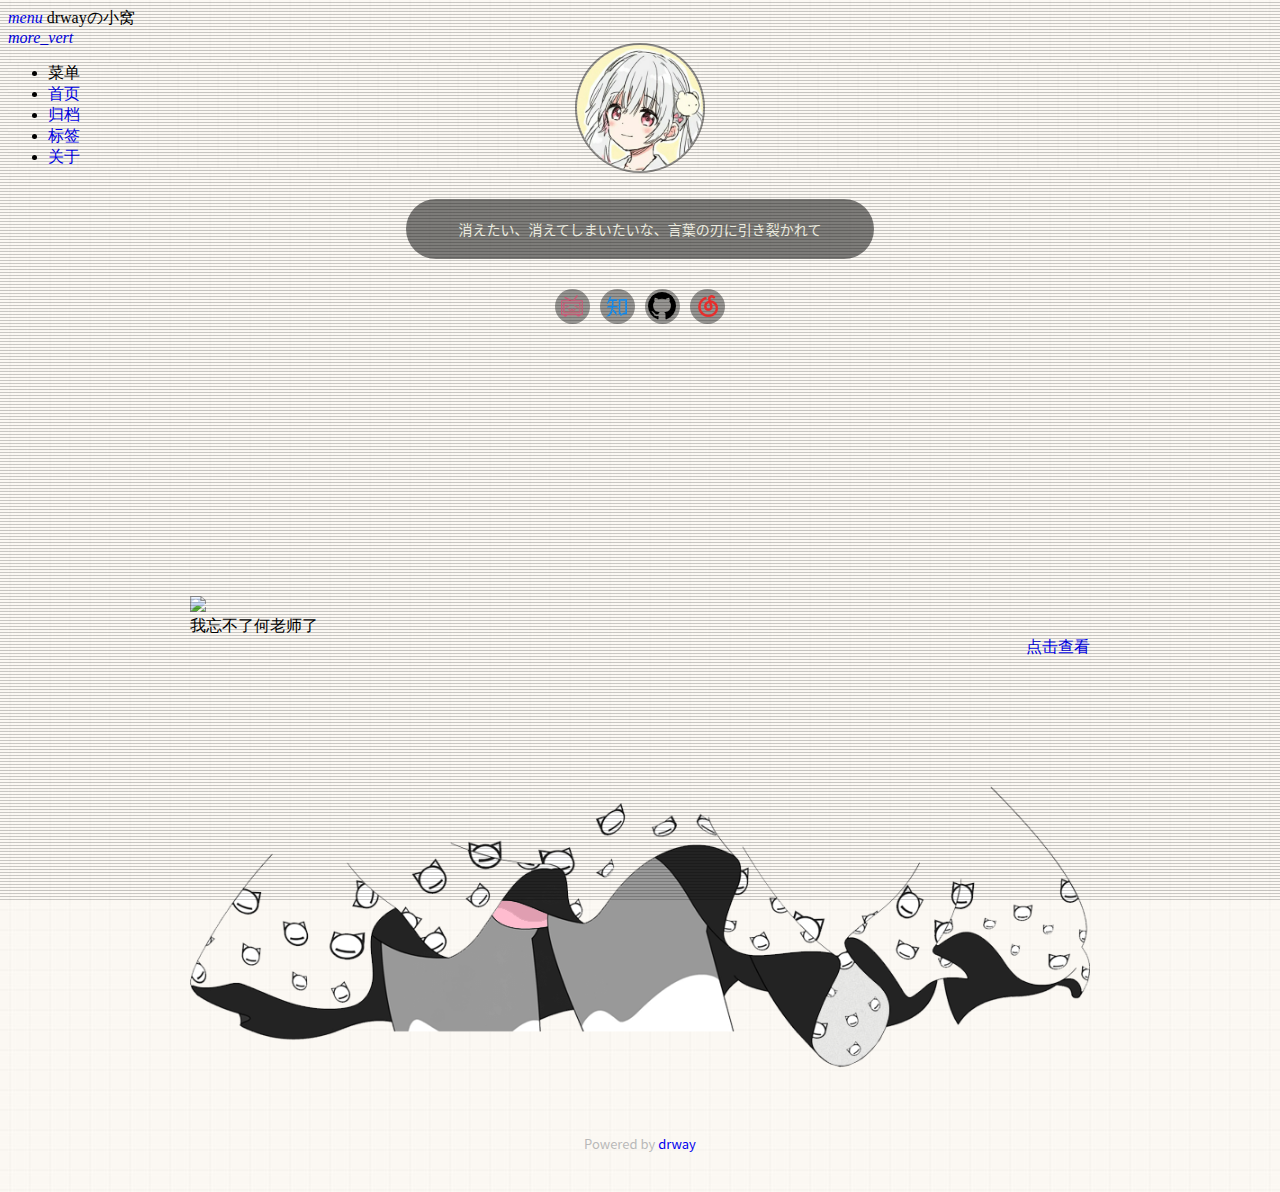
==== commit 1376d9a8: "update from gridea: 2021-07-29 20:55:00" ====
--- a/index.html
+++ b/index.html
@@ -109,6 +109,12 @@
                 </li>
                 
                 
+                <li>
+                    <a href="https://music.163.com/#/user/home?id=413393740" target="_blank" class="social-wangyiyun" title="Twitter">
+                        <div class="www" id="wangyiyun"></div>
+                    </a>
+                </li>
+                
                 
 
             </div>
